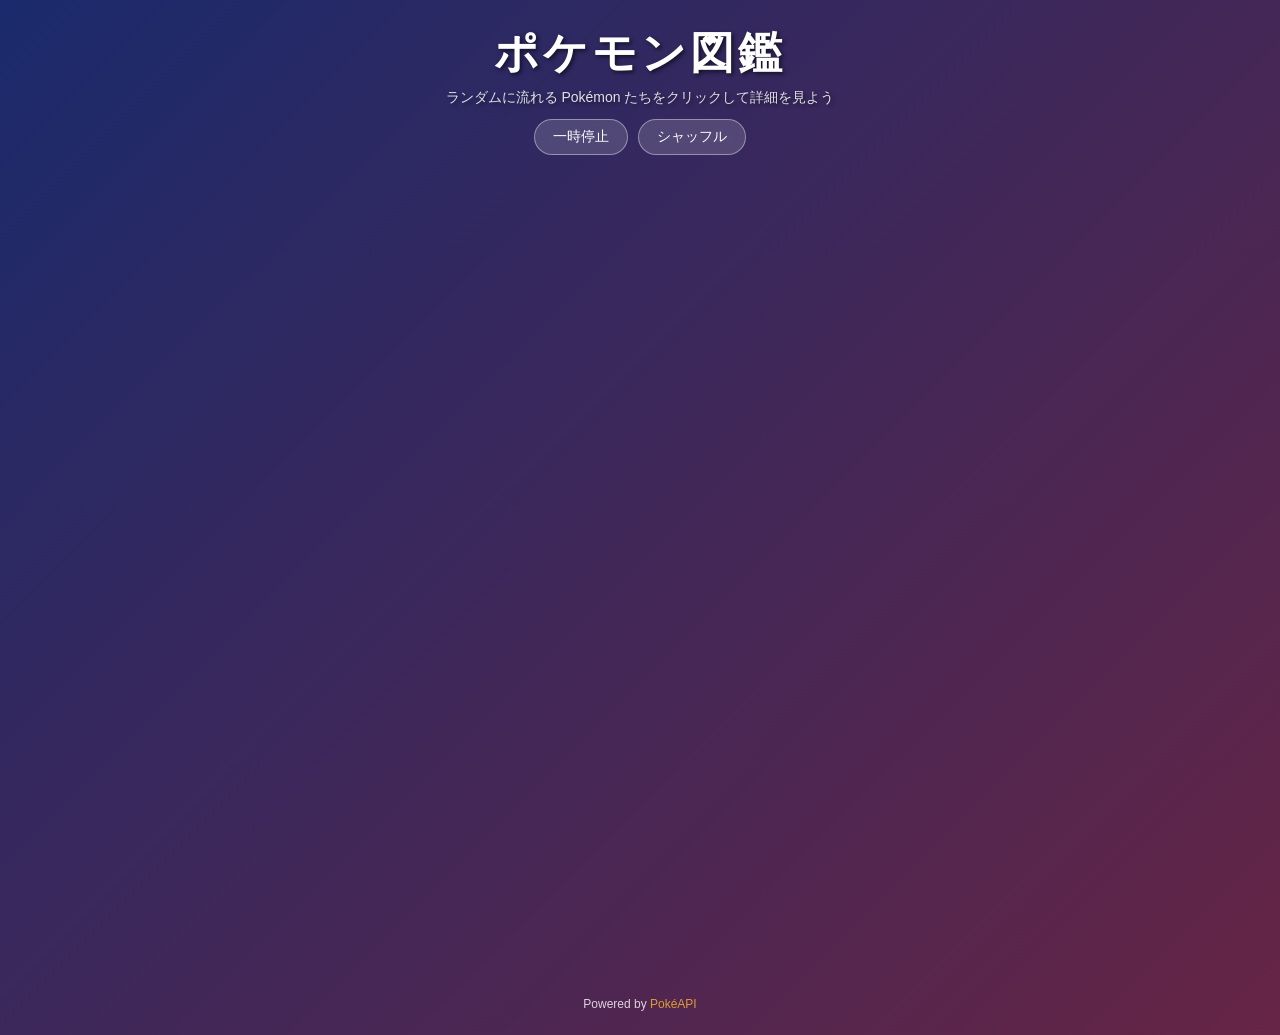
==== index.html @ e70db464 "add randomly flowing Pokémon zukan powered by PokéAPI - 4 lanes of cards scrolling alternately left/" ====
<!DOCTYPE html>
<html lang="ja">
<head>
<meta charset="UTF-8">
<meta name="viewport" content="width=device-width, initial-scale=1.0">
<title>ポケモン図鑑 - ランダムフロー</title>
<style>
  * { box-sizing: border-box; margin: 0; padding: 0; }

  body {
    font-family: "Hiragino Kaku Gothic ProN", "Yu Gothic", "Meiryo", sans-serif;
    background: linear-gradient(135deg, #1a2a6c, #b21f1f, #fdbb2d);
    background-size: 400% 400%;
    animation: bgShift 20s ease infinite;
    min-height: 100vh;
    overflow-x: hidden;
    color: #fff;
  }

  @keyframes bgShift {
    0%   { background-position: 0% 50%; }
    50%  { background-position: 100% 50%; }
    100% { background-position: 0% 50%; }
  }

  header {
    text-align: center;
    padding: 24px 16px 8px;
    text-shadow: 2px 2px 4px rgba(0,0,0,0.6);
  }

  header h1 {
    font-size: clamp(28px, 5vw, 44px);
    letter-spacing: 4px;
  }

  header p {
    margin-top: 6px;
    opacity: 0.85;
    font-size: 14px;
  }

  .controls {
    display: flex;
    gap: 10px;
    justify-content: center;
    align-items: center;
    margin: 12px 0 8px;
    flex-wrap: wrap;
  }

  .controls button {
    background: rgba(255,255,255,0.15);
    border: 1px solid rgba(255,255,255,0.4);
    color: #fff;
    padding: 8px 18px;
    border-radius: 999px;
    cursor: pointer;
    backdrop-filter: blur(6px);
    font-size: 14px;
    transition: transform 0.15s, background 0.2s;
  }

  .controls button:hover {
    background: rgba(255,255,255,0.3);
    transform: translateY(-2px);
  }

  /* 流れるレーン */
  .lanes {
    display: flex;
    flex-direction: column;
    gap: 18px;
    padding: 18px 0;
  }

  .lane {
    position: relative;
    overflow: hidden;
    height: 180px;
  }

  .track {
    display: flex;
    gap: 16px;
    position: absolute;
    left: 0;
    top: 0;
    height: 100%;
    will-change: transform;
    align-items: center;
    padding: 0 12px;
  }

  .lane:nth-child(odd) .track  { animation: flowLeft  60s linear infinite; }
  .lane:nth-child(even) .track { animation: flowRight 75s linear infinite; }

  @keyframes flowLeft {
    from { transform: translateX(0); }
    to   { transform: translateX(-50%); }
  }
  @keyframes flowRight {
    from { transform: translateX(-50%); }
    to   { transform: translateX(0); }
  }

  .lanes.paused .track { animation-play-state: paused; }

  .card {
    flex: 0 0 auto;
    width: 160px;
    height: 160px;
    background: rgba(255,255,255,0.95);
    color: #222;
    border-radius: 16px;
    box-shadow: 0 8px 24px rgba(0,0,0,0.35);
    display: flex;
    flex-direction: column;
    align-items: center;
    justify-content: flex-start;
    padding: 8px;
    position: relative;
    cursor: pointer;
    transition: transform 0.25s, box-shadow 0.25s;
  }

  .card:hover {
    transform: scale(1.08) translateY(-4px);
    box-shadow: 0 14px 32px rgba(0,0,0,0.5);
    z-index: 5;
  }

  .card .id {
    font-size: 11px;
    color: #888;
    align-self: flex-end;
  }

  .card img {
    width: 86px;
    height: 86px;
    object-fit: contain;
    image-rendering: pixelated;
    filter: drop-shadow(2px 2px 2px rgba(0,0,0,0.2));
  }

  .card .name {
    font-weight: 700;
    font-size: 14px;
    margin-top: 2px;
    text-align: center;
    white-space: nowrap;
    overflow: hidden;
    text-overflow: ellipsis;
    max-width: 100%;
  }

  .card .types {
    display: flex;
    gap: 4px;
    margin-top: 4px;
    flex-wrap: wrap;
    justify-content: center;
  }

  .card .type {
    font-size: 10px;
    color: #fff;
    padding: 2px 8px;
    border-radius: 999px;
    text-shadow: 1px 1px 2px rgba(0,0,0,0.4);
  }

  .skeleton {
    flex: 0 0 auto;
    width: 160px;
    height: 160px;
    background: rgba(255,255,255,0.15);
    border-radius: 16px;
    animation: pulse 1.4s ease-in-out infinite;
  }

  @keyframes pulse {
    0%,100% { opacity: 0.4; }
    50%     { opacity: 0.8; }
  }

  /* 詳細モーダル */
  .modal-overlay {
    position: fixed;
    inset: 0;
    background: rgba(0,0,0,0.7);
    display: none;
    align-items: center;
    justify-content: center;
    z-index: 100;
    backdrop-filter: blur(4px);
  }

  .modal-overlay.show { display: flex; }

  .modal {
    background: linear-gradient(160deg, #ffffff, #e8eef9);
    color: #222;
    width: min(420px, 92vw);
    border-radius: 24px;
    padding: 22px;
    text-align: center;
    box-shadow: 0 20px 60px rgba(0,0,0,0.5);
    animation: pop 0.3s ease;
  }

  @keyframes pop {
    from { transform: scale(0.7); opacity: 0; }
    to   { transform: scale(1);   opacity: 1; }
  }

  .modal img {
    width: 180px;
    height: 180px;
    object-fit: contain;
    margin: 8px auto;
  }

  .modal h2 {
    font-size: 24px;
    margin: 4px 0;
  }

  .modal .id-big { color: #888; font-size: 14px; }

  .modal .stats {
    display: grid;
    grid-template-columns: 1fr 1fr;
    gap: 6px 18px;
    margin: 14px 4px;
    text-align: left;
    font-size: 13px;
  }

  .modal .stat {
    display: flex;
    justify-content: space-between;
    border-bottom: 1px dashed #ccc;
    padding: 4px 0;
  }

  .modal .types { justify-content: center; margin-top: 4px; }
  .modal .type { font-size: 12px; padding: 4px 12px; }

  .modal button.close {
    margin-top: 14px;
    padding: 8px 24px;
    border: none;
    background: #1a2a6c;
    color: #fff;
    border-radius: 999px;
    cursor: pointer;
    font-size: 14px;
  }

  .modal button.close:hover { background: #2a3a8c; }

  footer {
    text-align: center;
    padding: 16px 8px 24px;
    font-size: 12px;
    opacity: 0.8;
  }

  footer a { color: #fdbb2d; text-decoration: none; }
</style>
</head>
<body>
  <header>
    <h1>ポケモン図鑑</h1>
    <p>ランダムに流れる Pokémon たちをクリックして詳細を見よう</p>
    <div class="controls">
      <button id="pauseBtn">一時停止</button>
      <button id="reloadBtn">シャッフル</button>
    </div>
  </header>

  <main class="lanes" id="lanes">
    <div class="lane"><div class="track" id="lane1"></div></div>
    <div class="lane"><div class="track" id="lane2"></div></div>
    <div class="lane"><div class="track" id="lane3"></div></div>
    <div class="lane"><div class="track" id="lane4"></div></div>
  </main>

  <div class="modal-overlay" id="modalOverlay">
    <div class="modal" id="modal"></div>
  </div>

  <footer>
    Powered by <a href="https://pokeapi.co/" target="_blank" rel="noopener">PokéAPI</a>
  </footer>

<script>
  const TOTAL_POKEMON = 1025;
  const PER_LANE = 14;
  const LANES = 4;

  const TYPE_COLORS = {
    normal: "#A8A77A", fire: "#EE8130", water: "#6390F0", electric: "#F7D02C",
    grass: "#7AC74C", ice: "#96D9D6", fighting: "#C22E28", poison: "#A33EA1",
    ground: "#E2BF65", flying: "#A98FF3", psychic: "#F95587", bug: "#A6B91A",
    rock: "#B6A136", ghost: "#735797", dragon: "#6F35FC", dark: "#705746",
    steel: "#B7B7CE", fairy: "#D685AD"
  };

  const TYPE_JA = {
    normal:"ノーマル", fire:"ほのお", water:"みず", electric:"でんき",
    grass:"くさ", ice:"こおり", fighting:"かくとう", poison:"どく",
    ground:"じめん", flying:"ひこう", psychic:"エスパー", bug:"むし",
    rock:"いわ", ghost:"ゴースト", dragon:"ドラゴン", dark:"あく",
    steel:"はがね", fairy:"フェアリー"
  };

  const STAT_JA = {
    hp: "HP", attack: "こうげき", defense: "ぼうぎょ",
    "special-attack": "とくこう", "special-defense": "とくぼう", speed: "すばやさ"
  };

  const cache = new Map();

  function pickRandomIds(n) {
    const set = new Set();
    while (set.size < n) {
      set.add(Math.floor(Math.random() * TOTAL_POKEMON) + 1);
    }
    return [...set];
  }

  async function fetchPokemon(id) {
    if (cache.has(id)) return cache.get(id);
    const res = await fetch(`https://pokeapi.co/api/v2/pokemon/${id}`);
    if (!res.ok) throw new Error(`Failed: ${id}`);
    const data = await res.json();
    cache.set(id, data);
    return data;
  }

  async function fetchSpecies(id) {
    const key = `species-${id}`;
    if (cache.has(key)) return cache.get(key);
    const res = await fetch(`https://pokeapi.co/api/v2/pokemon-species/${id}`);
    if (!res.ok) return null;
    const data = await res.json();
    cache.set(key, data);
    return data;
  }

  function jaName(species) {
    if (!species) return null;
    const entry = species.names.find(n => n.language.name === "ja-Hrkt")
               || species.names.find(n => n.language.name === "ja");
    return entry ? entry.name : null;
  }

  function pokemonImg(p) {
    return p.sprites.other?.["official-artwork"]?.front_default
        || p.sprites.front_default
        || "";
  }

  function makeCard(p, jaLabel) {
    const card = document.createElement("div");
    card.className = "card";
    card.dataset.id = p.id;

    const id = document.createElement("span");
    id.className = "id";
    id.textContent = `No.${String(p.id).padStart(4, "0")}`;

    const img = document.createElement("img");
    img.loading = "lazy";
    img.src = pokemonImg(p);
    img.alt = p.name;

    const name = document.createElement("div");
    name.className = "name";
    name.textContent = jaLabel || p.name;

    const types = document.createElement("div");
    types.className = "types";
    p.types.forEach(t => {
      const tag = document.createElement("span");
      tag.className = "type";
      tag.style.background = TYPE_COLORS[t.type.name] || "#888";
      tag.textContent = TYPE_JA[t.type.name] || t.type.name;
      types.appendChild(tag);
    });

    card.append(id, img, name, types);
    card.addEventListener("click", () => openModal(p, jaLabel));
    return card;
  }

  function makeSkeleton() {
    const s = document.createElement("div");
    s.className = "skeleton";
    return s;
  }

  async function loadLane(laneEl, ids) {
    laneEl.innerHTML = "";
    const skeletons = ids.map(() => {
      const s = makeSkeleton();
      laneEl.appendChild(s);
      return s;
    });

    const cards = await Promise.all(ids.map(async (id, idx) => {
      try {
        const [p, sp] = await Promise.all([fetchPokemon(id), fetchSpecies(id)]);
        const card = makeCard(p, jaName(sp));
        skeletons[idx].replaceWith(card);
        return card;
      } catch (e) {
        skeletons[idx].remove();
        return null;
      }
    }));

    // ループのために2倍に複製
    cards.filter(Boolean).forEach(c => {
      laneEl.appendChild(c.cloneNode(true));
    });
    // 複製したカードにもクリックイベントを付与
    laneEl.querySelectorAll(".card").forEach(card => {
      if (card.dataset.bound) return;
      card.dataset.bound = "1";
      card.addEventListener("click", async () => {
        const id = Number(card.dataset.id);
        const [p, sp] = await Promise.all([fetchPokemon(id), fetchSpecies(id)]);
        openModal(p, jaName(sp));
      });
    });
  }

  async function loadAll() {
    const lanes = [
      document.getElementById("lane1"),
      document.getElementById("lane2"),
      document.getElementById("lane3"),
      document.getElementById("lane4"),
    ];
    await Promise.all(lanes.map(lane => loadLane(lane, pickRandomIds(PER_LANE))));
  }

  function openModal(p, jaLabel) {
    const overlay = document.getElementById("modalOverlay");
    const modal = document.getElementById("modal");
    const typesHtml = p.types.map(t =>
      `<span class="type" style="background:${TYPE_COLORS[t.type.name] || "#888"};color:#fff;">
        ${TYPE_JA[t.type.name] || t.type.name}
      </span>`).join("");

    const statsHtml = p.stats.map(s =>
      `<div class="stat"><span>${STAT_JA[s.stat.name] || s.stat.name}</span><span>${s.base_stat}</span></div>`
    ).join("");

    modal.innerHTML = `
      <div class="id-big">No.${String(p.id).padStart(4, "0")}</div>
      <h2>${jaLabel || p.name}</h2>
      <img src="${pokemonImg(p)}" alt="${p.name}">
      <div class="types">${typesHtml}</div>
      <div class="stats">${statsHtml}</div>
      <div style="font-size:13px;color:#555;">
        高さ ${p.height / 10} m / 重さ ${p.weight / 10} kg
      </div>
      <button class="close" id="closeBtn">とじる</button>
    `;
    overlay.classList.add("show");
    document.getElementById("closeBtn").onclick = () => overlay.classList.remove("show");
  }

  document.getElementById("modalOverlay").addEventListener("click", (e) => {
    if (e.target.id === "modalOverlay") e.currentTarget.classList.remove("show");
  });

  const lanesEl = document.getElementById("lanes");
  document.getElementById("pauseBtn").addEventListener("click", (e) => {
    lanesEl.classList.toggle("paused");
    e.currentTarget.textContent = lanesEl.classList.contains("paused") ? "再生" : "一時停止";
  });

  document.getElementById("reloadBtn").addEventListener("click", () => loadAll());

  loadAll();
</script>
</body>
</html>
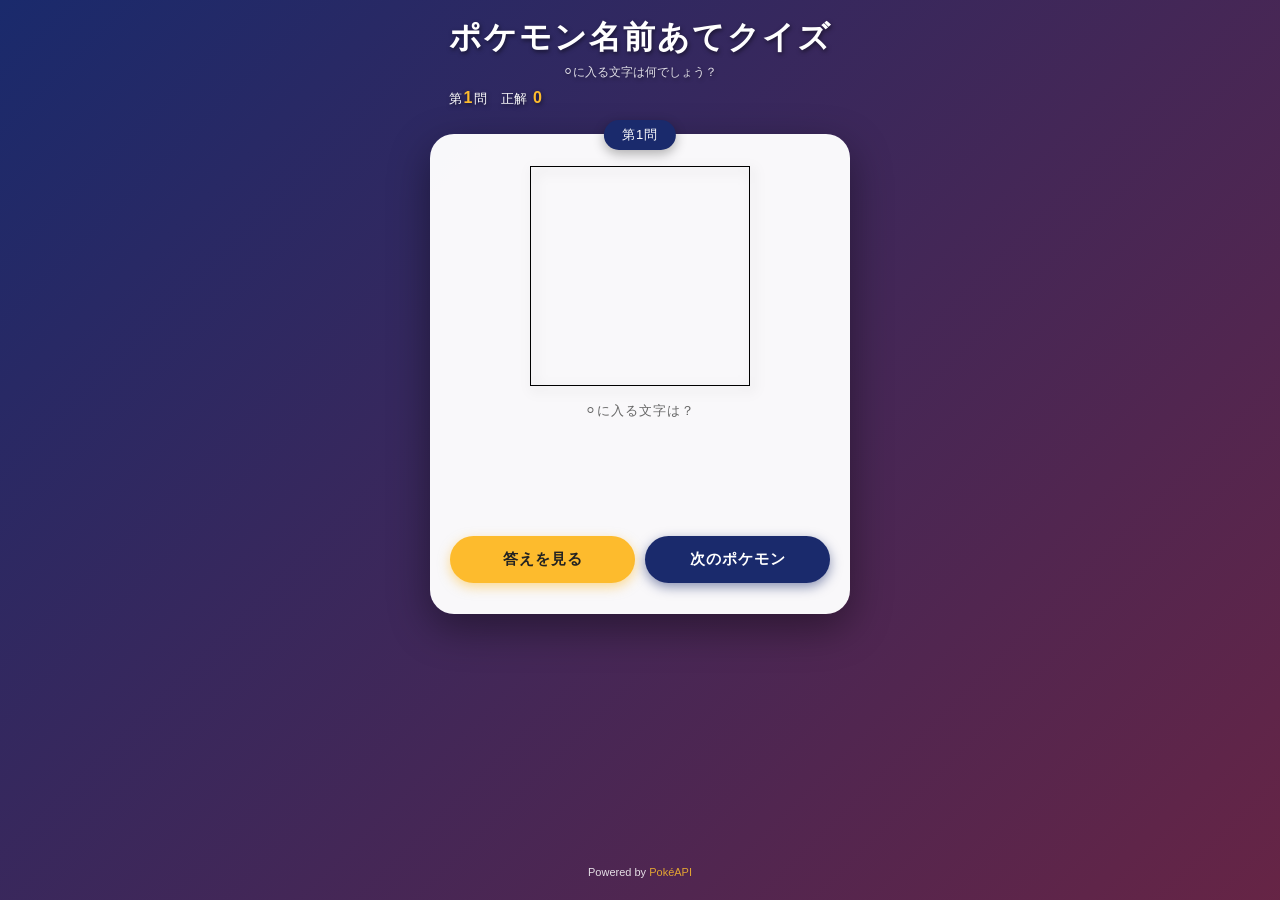
==== commit f2218322: "convert flowing zukan into responsive Pokémon name quiz - Single-card quiz layout, mobile-first with" ====
--- a/index.html
+++ b/index.html
@@ -2,295 +2,307 @@
 <html lang="ja">
 <head>
 <meta charset="UTF-8">
-<meta name="viewport" content="width=device-width, initial-scale=1.0">
-<title>ポケモン図鑑 - ランダムフロー</title>
+<meta name="viewport" content="width=device-width, initial-scale=1.0, viewport-fit=cover">
+<title>ポケモン名前あてクイズ</title>
 <style>
-  * { box-sizing: border-box; margin: 0; padding: 0; }
+  * { box-sizing: border-box; margin: 0; padding: 0; -webkit-tap-highlight-color: transparent; }
+
+  :root {
+    --primary: #1a2a6c;
+    --accent:  #fdbb2d;
+    --danger:  #e8504c;
+    --ok:      #2ecc71;
+  }
+
+  html, body { height: 100%; }
 
   body {
     font-family: "Hiragino Kaku Gothic ProN", "Yu Gothic", "Meiryo", sans-serif;
     background: linear-gradient(135deg, #1a2a6c, #b21f1f, #fdbb2d);
     background-size: 400% 400%;
-    animation: bgShift 20s ease infinite;
+    animation: bgShift 25s ease infinite;
+    color: #fff;
     min-height: 100vh;
-    overflow-x: hidden;
-    color: #fff;
-  }
-
-  @keyframes bgShift {
-    0%   { background-position: 0% 50%; }
-    50%  { background-position: 100% 50%; }
-    100% { background-position: 0% 50%; }
-  }
-
-  header {
-    text-align: center;
-    padding: 24px 16px 8px;
-    text-shadow: 2px 2px 4px rgba(0,0,0,0.6);
-  }
-
-  header h1 {
-    font-size: clamp(28px, 5vw, 44px);
-    letter-spacing: 4px;
-  }
-
-  header p {
-    margin-top: 6px;
-    opacity: 0.85;
-    font-size: 14px;
-  }
-
-  .controls {
-    display: flex;
-    gap: 10px;
-    justify-content: center;
-    align-items: center;
-    margin: 12px 0 8px;
-    flex-wrap: wrap;
-  }
-
-  .controls button {
-    background: rgba(255,255,255,0.15);
-    border: 1px solid rgba(255,255,255,0.4);
-    color: #fff;
-    padding: 8px 18px;
-    border-radius: 999px;
-    cursor: pointer;
-    backdrop-filter: blur(6px);
-    font-size: 14px;
-    transition: transform 0.15s, background 0.2s;
-  }
-
-  .controls button:hover {
-    background: rgba(255,255,255,0.3);
-    transform: translateY(-2px);
-  }
-
-  /* 流れるレーン */
-  .lanes {
-    display: flex;
-    flex-direction: column;
-    gap: 18px;
-    padding: 18px 0;
-  }
-
-  .lane {
-    position: relative;
-    overflow: hidden;
-    height: 180px;
-  }
-
-  .track {
-    display: flex;
-    gap: 16px;
-    position: absolute;
-    left: 0;
-    top: 0;
-    height: 100%;
-    will-change: transform;
-    align-items: center;
-    padding: 0 12px;
-  }
-
-  .lane:nth-child(odd) .track  { animation: flowLeft  60s linear infinite; }
-  .lane:nth-child(even) .track { animation: flowRight 75s linear infinite; }
-
-  @keyframes flowLeft {
-    from { transform: translateX(0); }
-    to   { transform: translateX(-50%); }
-  }
-  @keyframes flowRight {
-    from { transform: translateX(-50%); }
-    to   { transform: translateX(0); }
-  }
-
-  .lanes.paused .track { animation-play-state: paused; }
-
-  .card {
-    flex: 0 0 auto;
-    width: 160px;
-    height: 160px;
-    background: rgba(255,255,255,0.95);
-    color: #222;
-    border-radius: 16px;
-    box-shadow: 0 8px 24px rgba(0,0,0,0.35);
     display: flex;
     flex-direction: column;
     align-items: center;
-    justify-content: flex-start;
-    padding: 8px;
+    padding: 16px;
+    overflow-x: hidden;
+  }
+
+  @keyframes bgShift {
+    0%,100% { background-position: 0% 50%; }
+    50%     { background-position: 100% 50%; }
+  }
+
+  header {
+    text-align: center;
+    margin-bottom: 12px;
+    text-shadow: 1px 2px 4px rgba(0,0,0,0.5);
+  }
+
+  header h1 {
+    font-size: clamp(20px, 5vw, 32px);
+    letter-spacing: 2px;
+  }
+
+  header p {
+    font-size: 12px;
+    opacity: 0.85;
+    margin-top: 4px;
+  }
+
+  .stats-bar {
+    display: flex;
+    gap: 14px;
+    margin: 8px 0 14px;
+    font-size: 13px;
+  }
+
+  .stats-bar span b { color: var(--accent); font-size: 16px; margin: 0 2px; }
+
+  /* クイズカード */
+  .quiz {
+    width: 100%;
+    max-width: 420px;
+    background: rgba(255,255,255,0.97);
+    color: #222;
+    border-radius: 24px;
+    padding: 24px 20px 20px;
+    box-shadow: 0 14px 40px rgba(0,0,0,0.4);
+    display: flex;
+    flex-direction: column;
+    align-items: center;
     position: relative;
-    cursor: pointer;
-    transition: transform 0.25s, box-shadow 0.25s;
-  }
-
-  .card:hover {
-    transform: scale(1.08) translateY(-4px);
-    box-shadow: 0 14px 32px rgba(0,0,0,0.5);
-    z-index: 5;
-  }
-
-  .card .id {
-    font-size: 11px;
-    color: #888;
-    align-self: flex-end;
-  }
-
-  .card img {
-    width: 86px;
-    height: 86px;
+    min-height: 480px;
+  }
+
+  .quiz.entering { animation: enter 0.5s ease both; }
+  .quiz.leaving  { animation: leave 0.3s ease both; }
+
+  @keyframes enter {
+    from { opacity: 0; transform: translateY(28px) scale(0.96); }
+    to   { opacity: 1; transform: translateY(0) scale(1); }
+  }
+  @keyframes leave {
+    from { opacity: 1; transform: translateY(0) scale(1); }
+    to   { opacity: 0; transform: translateY(-28px) scale(0.96); }
+  }
+
+  .badge {
+    position: absolute;
+    top: -14px;
+    left: 50%;
+    transform: translateX(-50%);
+    background: var(--primary);
+    color: #fff;
+    padding: 6px 18px;
+    border-radius: 999px;
+    font-size: 13px;
+    letter-spacing: 1px;
+    box-shadow: 0 4px 12px rgba(0,0,0,0.3);
+  }
+
+  .image-wrap {
+    width: 220px;
+    height: 220px;
+    max-width: 60vw;
+    max-height: 60vw;
+    display: flex;
+    align-items: center;
+    justify-content: center;
+    margin-top: 8px;
+    position: relative;
+  }
+
+  .image-wrap img {
+    width: 100%;
+    height: 100%;
     object-fit: contain;
-    image-rendering: pixelated;
-    filter: drop-shadow(2px 2px 2px rgba(0,0,0,0.2));
-  }
-
-  .card .name {
-    font-weight: 700;
-    font-size: 14px;
-    margin-top: 2px;
+    filter: drop-shadow(3px 4px 6px rgba(0,0,0,0.25));
+    transition: filter 0.4s ease;
+  }
+
+  .question {
+    margin-top: 16px;
+    font-size: 13px;
+    color: #666;
+    letter-spacing: 1px;
+  }
+
+  .name {
+    margin-top: 6px;
+    font-size: clamp(28px, 8vw, 38px);
+    font-weight: 800;
+    letter-spacing: 3px;
+    color: var(--primary);
+    min-height: 1.2em;
     text-align: center;
-    white-space: nowrap;
-    overflow: hidden;
-    text-overflow: ellipsis;
-    max-width: 100%;
-  }
-
-  .card .types {
+    line-height: 1.2;
+    word-break: keep-all;
+  }
+
+  .name .blank {
+    display: inline-block;
+    color: var(--danger);
+    transition: color 0.3s ease;
+    font-size: 1.05em;
+  }
+
+  .name.revealed .blank {
+    color: var(--ok);
+    animation: pop 0.5s ease;
+  }
+
+  @keyframes pop {
+    0%   { transform: scale(0.5); }
+    60%  { transform: scale(1.4); }
+    100% { transform: scale(1); }
+  }
+
+  .types {
     display: flex;
-    gap: 4px;
-    margin-top: 4px;
+    gap: 6px;
+    margin-top: 12px;
     flex-wrap: wrap;
     justify-content: center;
-  }
-
-  .card .type {
-    font-size: 10px;
+    min-height: 24px;
+    opacity: 0;
+    transition: opacity 0.4s ease;
+  }
+  .types.shown { opacity: 1; }
+
+  .type {
     color: #fff;
-    padding: 2px 8px;
+    padding: 4px 12px;
+    font-size: 12px;
     border-radius: 999px;
     text-shadow: 1px 1px 2px rgba(0,0,0,0.4);
-  }
-
-  .skeleton {
-    flex: 0 0 auto;
-    width: 160px;
-    height: 160px;
-    background: rgba(255,255,255,0.15);
-    border-radius: 16px;
-    animation: pulse 1.4s ease-in-out infinite;
-  }
-
-  @keyframes pulse {
-    0%,100% { opacity: 0.4; }
-    50%     { opacity: 0.8; }
-  }
-
-  /* 詳細モーダル */
-  .modal-overlay {
-    position: fixed;
+    letter-spacing: 1px;
+  }
+
+  .meta {
+    margin-top: 10px;
+    font-size: 12px;
+    color: #777;
+    opacity: 0;
+    transition: opacity 0.4s ease;
+  }
+  .meta.shown { opacity: 1; }
+
+  .actions {
+    display: flex;
+    gap: 10px;
+    margin-top: 18px;
+    width: 100%;
+  }
+
+  button.btn {
+    flex: 1;
+    padding: 14px 12px;
+    border: none;
+    border-radius: 999px;
+    font-size: 15px;
+    font-weight: 700;
+    cursor: pointer;
+    transition: transform 0.15s, box-shadow 0.2s, opacity 0.2s;
+    letter-spacing: 1px;
+  }
+
+  button.btn:active { transform: scale(0.97); }
+  button.btn:disabled { opacity: 0.4; cursor: not-allowed; }
+
+  .btn-reveal { background: var(--accent); color: #222; box-shadow: 0 4px 12px rgba(253,187,45,0.5); }
+  .btn-next   { background: var(--primary); color: #fff; box-shadow: 0 4px 12px rgba(26,42,108,0.5); }
+
+  .loader {
+    position: absolute;
     inset: 0;
-    background: rgba(0,0,0,0.7);
     display: none;
     align-items: center;
     justify-content: center;
-    z-index: 100;
-    backdrop-filter: blur(4px);
-  }
-
-  .modal-overlay.show { display: flex; }
-
-  .modal {
-    background: linear-gradient(160deg, #ffffff, #e8eef9);
-    color: #222;
-    width: min(420px, 92vw);
+    background: rgba(255,255,255,0.7);
     border-radius: 24px;
-    padding: 22px;
+    backdrop-filter: blur(2px);
+    z-index: 5;
+  }
+  .loader.show { display: flex; }
+  .pokeball {
+    width: 56px; height: 56px;
+    border-radius: 50%;
+    background: linear-gradient(to bottom, #ee1515 0 49%, #fff 49% 51%, #fff 51% 100%);
+    border: 4px solid #222;
+    position: relative;
+    animation: spin 1s linear infinite;
+  }
+  .pokeball::after {
+    content: "";
+    position: absolute;
+    top: 50%; left: 50%;
+    transform: translate(-50%,-50%);
+    width: 16px; height: 16px;
+    border-radius: 50%;
+    background: #fff;
+    border: 4px solid #222;
+  }
+  @keyframes spin { to { transform: rotate(360deg); } }
+
+  /* シルエット風 */
+  .silhouette img { filter: brightness(0) drop-shadow(3px 4px 6px rgba(0,0,0,0.25)); }
+  .quiz.revealed .silhouette img { filter: drop-shadow(3px 4px 6px rgba(0,0,0,0.25)); }
+
+  footer {
+    margin-top: auto;
+    padding: 18px 8px 6px;
+    font-size: 11px;
+    opacity: 0.85;
     text-align: center;
-    box-shadow: 0 20px 60px rgba(0,0,0,0.5);
-    animation: pop 0.3s ease;
-  }
-
-  @keyframes pop {
-    from { transform: scale(0.7); opacity: 0; }
-    to   { transform: scale(1);   opacity: 1; }
-  }
-
-  .modal img {
-    width: 180px;
-    height: 180px;
-    object-fit: contain;
-    margin: 8px auto;
-  }
-
-  .modal h2 {
-    font-size: 24px;
-    margin: 4px 0;
-  }
-
-  .modal .id-big { color: #888; font-size: 14px; }
-
-  .modal .stats {
-    display: grid;
-    grid-template-columns: 1fr 1fr;
-    gap: 6px 18px;
-    margin: 14px 4px;
-    text-align: left;
-    font-size: 13px;
-  }
-
-  .modal .stat {
-    display: flex;
-    justify-content: space-between;
-    border-bottom: 1px dashed #ccc;
-    padding: 4px 0;
-  }
-
-  .modal .types { justify-content: center; margin-top: 4px; }
-  .modal .type { font-size: 12px; padding: 4px 12px; }
-
-  .modal button.close {
-    margin-top: 14px;
-    padding: 8px 24px;
-    border: none;
-    background: #1a2a6c;
-    color: #fff;
-    border-radius: 999px;
-    cursor: pointer;
-    font-size: 14px;
-  }
-
-  .modal button.close:hover { background: #2a3a8c; }
-
-  footer {
-    text-align: center;
-    padding: 16px 8px 24px;
-    font-size: 12px;
-    opacity: 0.8;
-  }
-
-  footer a { color: #fdbb2d; text-decoration: none; }
+  }
+  footer a { color: var(--accent); text-decoration: none; }
+
+  /* SP最適化: 画面いっぱいに */
+  @media (max-width: 480px) {
+    body { padding: 12px 10px; justify-content: flex-start; }
+    .quiz { padding: 22px 16px 16px; min-height: auto; }
+    .image-wrap { width: 200px; height: 200px; }
+    .actions { flex-direction: column; }
+    .badge { font-size: 12px; padding: 5px 14px; }
+  }
+
+  @media (min-height: 720px) and (max-width: 480px) {
+    body { justify-content: center; }
+  }
 </style>
 </head>
 <body>
   <header>
-    <h1>ポケモン図鑑</h1>
-    <p>ランダムに流れる Pokémon たちをクリックして詳細を見よう</p>
-    <div class="controls">
-      <button id="pauseBtn">一時停止</button>
-      <button id="reloadBtn">シャッフル</button>
+    <h1>ポケモン名前あてクイズ</h1>
+    <p>⚪︎に入る文字は何でしょう？</p>
+    <div class="stats-bar">
+      <span>第<b id="count">1</b>問</span>
+      <span>正解 <b id="correct">0</b></span>
     </div>
   </header>
 
-  <main class="lanes" id="lanes">
-    <div class="lane"><div class="track" id="lane1"></div></div>
-    <div class="lane"><div class="track" id="lane2"></div></div>
-    <div class="lane"><div class="track" id="lane3"></div></div>
-    <div class="lane"><div class="track" id="lane4"></div></div>
-  </main>
-
-  <div class="modal-overlay" id="modalOverlay">
-    <div class="modal" id="modal"></div>
-  </div>
+  <section class="quiz" id="quiz">
+    <div class="badge" id="badge">第1問</div>
+    <div class="loader" id="loader"><div class="pokeball"></div></div>
+
+    <div class="image-wrap silhouette" id="imageWrap">
+      <img id="pokemonImg" alt="">
+    </div>
+
+    <div class="question">⚪︎に入る文字は？</div>
+    <div class="name" id="nameEl"></div>
+
+    <div class="types" id="typesEl"></div>
+    <div class="meta" id="metaEl"></div>
+
+    <div class="actions">
+      <button class="btn btn-reveal" id="revealBtn">答えを見る</button>
+      <button class="btn btn-next" id="nextBtn">次のポケモン</button>
+    </div>
+  </section>
 
   <footer>
     Powered by <a href="https://pokeapi.co/" target="_blank" rel="noopener">PokéAPI</a>
@@ -298,15 +310,13 @@
 
 <script>
   const TOTAL_POKEMON = 1025;
-  const PER_LANE = 14;
-  const LANES = 4;
 
   const TYPE_COLORS = {
-    normal: "#A8A77A", fire: "#EE8130", water: "#6390F0", electric: "#F7D02C",
-    grass: "#7AC74C", ice: "#96D9D6", fighting: "#C22E28", poison: "#A33EA1",
-    ground: "#E2BF65", flying: "#A98FF3", psychic: "#F95587", bug: "#A6B91A",
-    rock: "#B6A136", ghost: "#735797", dragon: "#6F35FC", dark: "#705746",
-    steel: "#B7B7CE", fairy: "#D685AD"
+    normal:"#A8A77A", fire:"#EE8130", water:"#6390F0", electric:"#F7D02C",
+    grass:"#7AC74C", ice:"#96D9D6", fighting:"#C22E28", poison:"#A33EA1",
+    ground:"#E2BF65", flying:"#A98FF3", psychic:"#F95587", bug:"#A6B91A",
+    rock:"#B6A136", ghost:"#735797", dragon:"#6F35FC", dark:"#705746",
+    steel:"#B7B7CE", fairy:"#D685AD"
   };
 
   const TYPE_JA = {
@@ -317,178 +327,184 @@
     steel:"はがね", fairy:"フェアリー"
   };
 
-  const STAT_JA = {
-    hp: "HP", attack: "こうげき", defense: "ぼうぎょ",
-    "special-attack": "とくこう", "special-defense": "とくぼう", speed: "すばやさ"
+  // 隠し対象から外す文字（小書きカナ・長音・記号）
+  const SKIP_CHARS = new Set(["ャ","ュ","ョ","ァ","ィ","ゥ","ェ","ォ","ッ","ー","・"," "]);
+
+  const cache = new Map();
+  const state = {
+    questionNo: 0,
+    correct:    0,
+    current:    null,
+    revealed:   false,
+    loading:    false,
   };
 
-  const cache = new Map();
-
-  function pickRandomIds(n) {
-    const set = new Set();
-    while (set.size < n) {
-      set.add(Math.floor(Math.random() * TOTAL_POKEMON) + 1);
+  const $ = (id) => document.getElementById(id);
+
+  function pickRandomId() {
+    return Math.floor(Math.random() * TOTAL_POKEMON) + 1;
+  }
+
+  async function fetchJson(url) {
+    if (cache.has(url)) return cache.get(url);
+    const res = await fetch(url);
+    if (!res.ok) throw new Error("fetch failed: " + url);
+    const data = await res.json();
+    cache.set(url, data);
+    return data;
+  }
+
+  async function fetchPokemon(id) {
+    const [p, sp] = await Promise.all([
+      fetchJson(`https://pokeapi.co/api/v2/pokemon/${id}`),
+      fetchJson(`https://pokeapi.co/api/v2/pokemon-species/${id}`).catch(() => null),
+    ]);
+    const jaName = sp ? (
+      sp.names.find(n => n.language.name === "ja-Hrkt")?.name ||
+      sp.names.find(n => n.language.name === "ja")?.name
+    ) : null;
+    return {
+      id: p.id,
+      name: jaName || p.name,
+      enName: p.name,
+      img: p.sprites.other?.["official-artwork"]?.front_default || p.sprites.front_default,
+      types: p.types.map(t => t.type.name),
+      height: p.height / 10,
+      weight: p.weight / 10,
+    };
+  }
+
+  function pickHiddenIndex(name) {
+    const candidates = [];
+    for (let i = 0; i < name.length; i++) {
+      if (!SKIP_CHARS.has(name[i])) candidates.push(i);
     }
-    return [...set];
-  }
-
-  async function fetchPokemon(id) {
-    if (cache.has(id)) return cache.get(id);
-    const res = await fetch(`https://pokeapi.co/api/v2/pokemon/${id}`);
-    if (!res.ok) throw new Error(`Failed: ${id}`);
-    const data = await res.json();
-    cache.set(id, data);
-    return data;
-  }
-
-  async function fetchSpecies(id) {
-    const key = `species-${id}`;
-    if (cache.has(key)) return cache.get(key);
-    const res = await fetch(`https://pokeapi.co/api/v2/pokemon-species/${id}`);
-    if (!res.ok) return null;
-    const data = await res.json();
-    cache.set(key, data);
-    return data;
-  }
-
-  function jaName(species) {
-    if (!species) return null;
-    const entry = species.names.find(n => n.language.name === "ja-Hrkt")
-               || species.names.find(n => n.language.name === "ja");
-    return entry ? entry.name : null;
-  }
-
-  function pokemonImg(p) {
-    return p.sprites.other?.["official-artwork"]?.front_default
-        || p.sprites.front_default
-        || "";
-  }
-
-  function makeCard(p, jaLabel) {
-    const card = document.createElement("div");
-    card.className = "card";
-    card.dataset.id = p.id;
-
-    const id = document.createElement("span");
-    id.className = "id";
-    id.textContent = `No.${String(p.id).padStart(4, "0")}`;
-
-    const img = document.createElement("img");
-    img.loading = "lazy";
-    img.src = pokemonImg(p);
+    if (candidates.length === 0) {
+      // 全部スキップ対象なら諦めて0番目を選ぶ
+      return 0;
+    }
+    return candidates[Math.floor(Math.random() * candidates.length)];
+  }
+
+  function renderHiddenName(name, hiddenIdx, revealed) {
+    const span = document.createElement("span");
+    for (let i = 0; i < name.length; i++) {
+      if (i === hiddenIdx) {
+        const blank = document.createElement("span");
+        blank.className = "blank";
+        blank.textContent = revealed ? name[i] : "⚪︎";
+        span.appendChild(blank);
+      } else {
+        span.appendChild(document.createTextNode(name[i]));
+      }
+    }
+    return span;
+  }
+
+  async function loadNext() {
+    if (state.loading) return;
+    state.loading = true;
+    state.revealed = false;
+
+    const quiz = $("quiz");
+    const wasFirst = state.questionNo === 0;
+
+    if (!wasFirst) {
+      quiz.classList.remove("entering");
+      quiz.classList.add("leaving");
+      await new Promise(r => setTimeout(r, 300));
+    }
+
+    $("loader").classList.add("show");
+
+    let p;
+    try {
+      p = await fetchPokemon(pickRandomId());
+    } catch (e) {
+      $("loader").classList.remove("show");
+      state.loading = false;
+      return;
+    }
+
+    state.current = p;
+    state.current.hiddenIdx = pickHiddenIndex(p.name);
+    state.questionNo++;
+
+    // UI更新
+    $("count").textContent = state.questionNo;
+    $("badge").textContent = `第${state.questionNo}問`;
+
+    const img = $("pokemonImg");
+    img.src = p.img || "";
     img.alt = p.name;
 
-    const name = document.createElement("div");
-    name.className = "name";
-    name.textContent = jaLabel || p.name;
-
-    const types = document.createElement("div");
-    types.className = "types";
-    p.types.forEach(t => {
-      const tag = document.createElement("span");
-      tag.className = "type";
-      tag.style.background = TYPE_COLORS[t.type.name] || "#888";
-      tag.textContent = TYPE_JA[t.type.name] || t.type.name;
-      types.appendChild(tag);
-    });
-
-    card.append(id, img, name, types);
-    card.addEventListener("click", () => openModal(p, jaLabel));
-    return card;
-  }
-
-  function makeSkeleton() {
-    const s = document.createElement("div");
-    s.className = "skeleton";
-    return s;
-  }
-
-  async function loadLane(laneEl, ids) {
-    laneEl.innerHTML = "";
-    const skeletons = ids.map(() => {
-      const s = makeSkeleton();
-      laneEl.appendChild(s);
-      return s;
-    });
-
-    const cards = await Promise.all(ids.map(async (id, idx) => {
-      try {
-        const [p, sp] = await Promise.all([fetchPokemon(id), fetchSpecies(id)]);
-        const card = makeCard(p, jaName(sp));
-        skeletons[idx].replaceWith(card);
-        return card;
-      } catch (e) {
-        skeletons[idx].remove();
-        return null;
-      }
+    $("imageWrap").classList.add("silhouette");
+    quiz.classList.remove("revealed");
+
+    const nameEl = $("nameEl");
+    nameEl.classList.remove("revealed");
+    nameEl.replaceChildren(renderHiddenName(p.name, p.hiddenIdx, false));
+
+    const typesEl = $("typesEl");
+    typesEl.classList.remove("shown");
+    typesEl.replaceChildren(...p.types.map(t => {
+      const e = document.createElement("span");
+      e.className = "type";
+      e.style.background = TYPE_COLORS[t] || "#888";
+      e.textContent = TYPE_JA[t] || t;
+      return e;
     }));
 
-    // ループのために2倍に複製
-    cards.filter(Boolean).forEach(c => {
-      laneEl.appendChild(c.cloneNode(true));
-    });
-    // 複製したカードにもクリックイベントを付与
-    laneEl.querySelectorAll(".card").forEach(card => {
-      if (card.dataset.bound) return;
-      card.dataset.bound = "1";
-      card.addEventListener("click", async () => {
-        const id = Number(card.dataset.id);
-        const [p, sp] = await Promise.all([fetchPokemon(id), fetchSpecies(id)]);
-        openModal(p, jaName(sp));
-      });
-    });
-  }
-
-  async function loadAll() {
-    const lanes = [
-      document.getElementById("lane1"),
-      document.getElementById("lane2"),
-      document.getElementById("lane3"),
-      document.getElementById("lane4"),
-    ];
-    await Promise.all(lanes.map(lane => loadLane(lane, pickRandomIds(PER_LANE))));
-  }
-
-  function openModal(p, jaLabel) {
-    const overlay = document.getElementById("modalOverlay");
-    const modal = document.getElementById("modal");
-    const typesHtml = p.types.map(t =>
-      `<span class="type" style="background:${TYPE_COLORS[t.type.name] || "#888"};color:#fff;">
-        ${TYPE_JA[t.type.name] || t.type.name}
-      </span>`).join("");
-
-    const statsHtml = p.stats.map(s =>
-      `<div class="stat"><span>${STAT_JA[s.stat.name] || s.stat.name}</span><span>${s.base_stat}</span></div>`
-    ).join("");
-
-    modal.innerHTML = `
-      <div class="id-big">No.${String(p.id).padStart(4, "0")}</div>
-      <h2>${jaLabel || p.name}</h2>
-      <img src="${pokemonImg(p)}" alt="${p.name}">
-      <div class="types">${typesHtml}</div>
-      <div class="stats">${statsHtml}</div>
-      <div style="font-size:13px;color:#555;">
-        高さ ${p.height / 10} m / 重さ ${p.weight / 10} kg
-      </div>
-      <button class="close" id="closeBtn">とじる</button>
-    `;
-    overlay.classList.add("show");
-    document.getElementById("closeBtn").onclick = () => overlay.classList.remove("show");
-  }
-
-  document.getElementById("modalOverlay").addEventListener("click", (e) => {
-    if (e.target.id === "modalOverlay") e.currentTarget.classList.remove("show");
+    const metaEl = $("metaEl");
+    metaEl.classList.remove("shown");
+    metaEl.textContent = `No.${String(p.id).padStart(4,"0")}　高さ ${p.height} m / 重さ ${p.weight} kg`;
+
+    $("revealBtn").disabled = false;
+    $("revealBtn").textContent = "答えを見る";
+
+    $("loader").classList.remove("show");
+
+    quiz.classList.remove("leaving");
+    quiz.classList.add("entering");
+
+    state.loading = false;
+  }
+
+  function reveal() {
+    if (!state.current || state.revealed) return;
+    state.revealed = true;
+    state.correct++;
+    $("correct").textContent = state.correct;
+
+    const p = state.current;
+    const nameEl = $("nameEl");
+    nameEl.classList.add("revealed");
+    nameEl.replaceChildren(renderHiddenName(p.name, p.hiddenIdx, true));
+
+    $("imageWrap").classList.remove("silhouette");
+    $("quiz").classList.add("revealed");
+    $("typesEl").classList.add("shown");
+    $("metaEl").classList.add("shown");
+
+    $("revealBtn").disabled = true;
+    $("revealBtn").textContent = "正解 ✓";
+  }
+
+  $("revealBtn").addEventListener("click", reveal);
+  $("nextBtn").addEventListener("click", loadNext);
+
+  // キーボードショートカット (PC向け)
+  document.addEventListener("keydown", (e) => {
+    if (e.key === " " || e.key === "Enter") {
+      e.preventDefault();
+      if (!state.revealed) reveal();
+      else loadNext();
+    } else if (e.key === "ArrowRight") {
+      loadNext();
+    }
   });
 
-  const lanesEl = document.getElementById("lanes");
-  document.getElementById("pauseBtn").addEventListener("click", (e) => {
-    lanesEl.classList.toggle("paused");
-    e.currentTarget.textContent = lanesEl.classList.contains("paused") ? "再生" : "一時停止";
-  });
-
-  document.getElementById("reloadBtn").addEventListener("click", () => loadAll());
-
-  loadAll();
+  loadNext();
 </script>
 </body>
 </html>
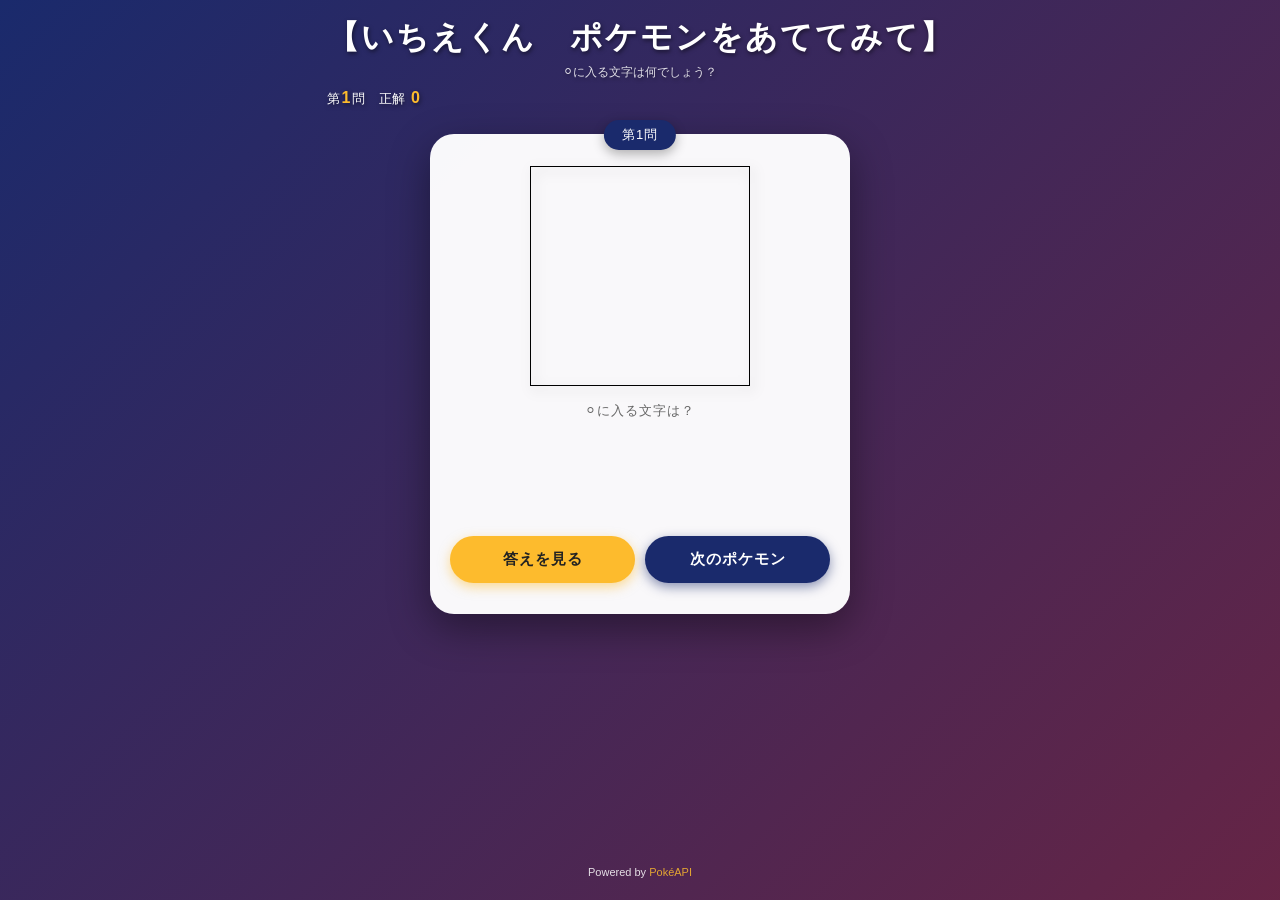
==== commit 5b2b5d66: "rename title to 【いちえくん　ポケモンをあててみて】" ====
--- a/index.html
+++ b/index.html
@@ -3,7 +3,7 @@
 <head>
 <meta charset="UTF-8">
 <meta name="viewport" content="width=device-width, initial-scale=1.0, viewport-fit=cover">
-<title>ポケモン名前あてクイズ</title>
+<title>【いちえくん　ポケモンをあててみて】</title>
 <style>
   * { box-sizing: border-box; margin: 0; padding: 0; -webkit-tap-highlight-color: transparent; }
 
@@ -276,7 +276,7 @@
 </head>
 <body>
   <header>
-    <h1>ポケモン名前あてクイズ</h1>
+    <h1>【いちえくん　ポケモンをあててみて】</h1>
     <p>⚪︎に入る文字は何でしょう？</p>
     <div class="stats-bar">
       <span>第<b id="count">1</b>問</span>
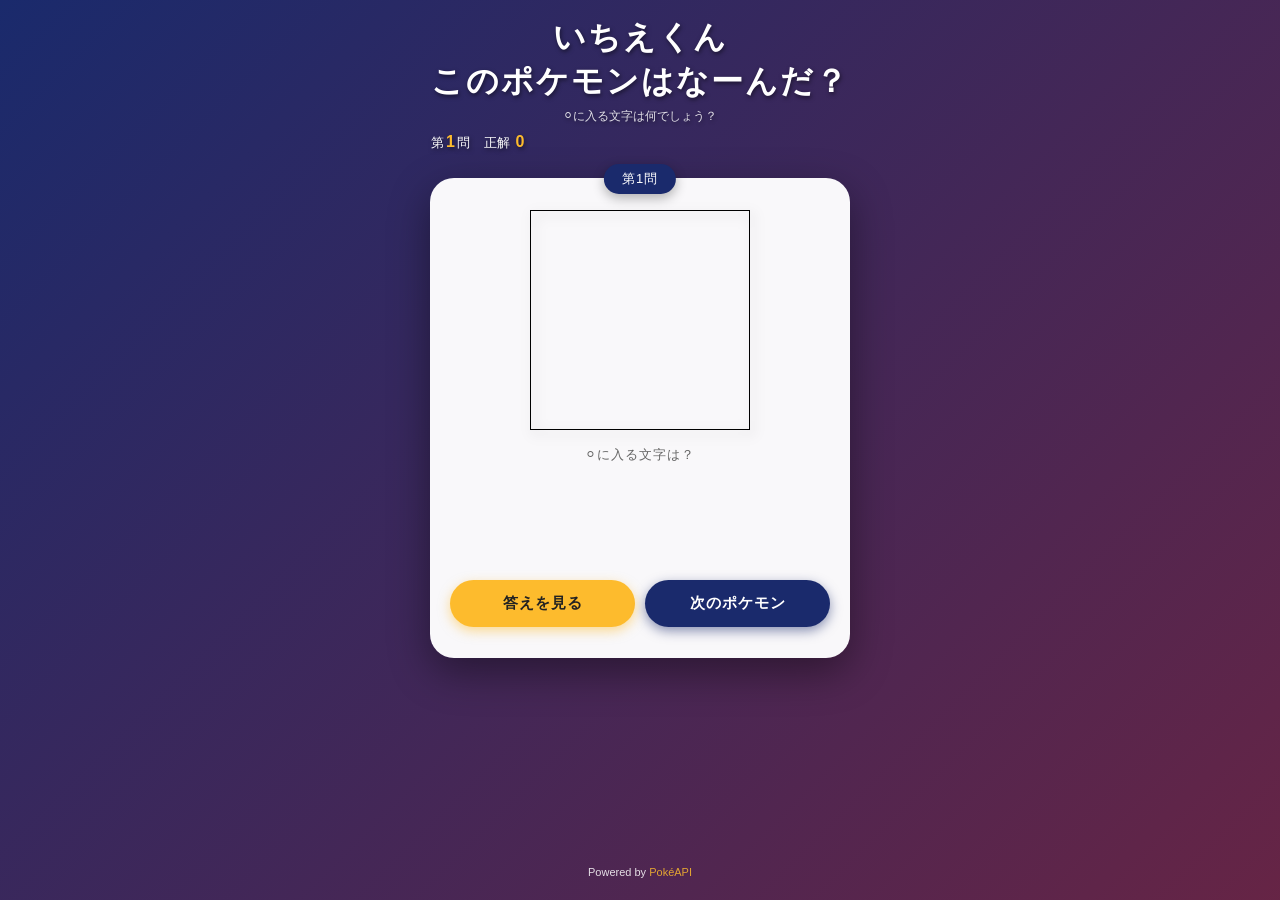
==== commit 569c280e: "update title to 'いちえくん / このポケモンはなーんだ？'" ====
--- a/index.html
+++ b/index.html
@@ -3,7 +3,7 @@
 <head>
 <meta charset="UTF-8">
 <meta name="viewport" content="width=device-width, initial-scale=1.0, viewport-fit=cover">
-<title>【いちえくん　ポケモンをあててみて】</title>
+<title>いちえくん このポケモンはなーんだ？</title>
 <style>
   * { box-sizing: border-box; margin: 0; padding: 0; -webkit-tap-highlight-color: transparent; }
 
@@ -276,7 +276,7 @@
 </head>
 <body>
   <header>
-    <h1>【いちえくん　ポケモンをあててみて】</h1>
+    <h1>いちえくん<br>このポケモンはなーんだ？</h1>
     <p>⚪︎に入る文字は何でしょう？</p>
     <div class="stats-bar">
       <span>第<b id="count">1</b>問</span>
